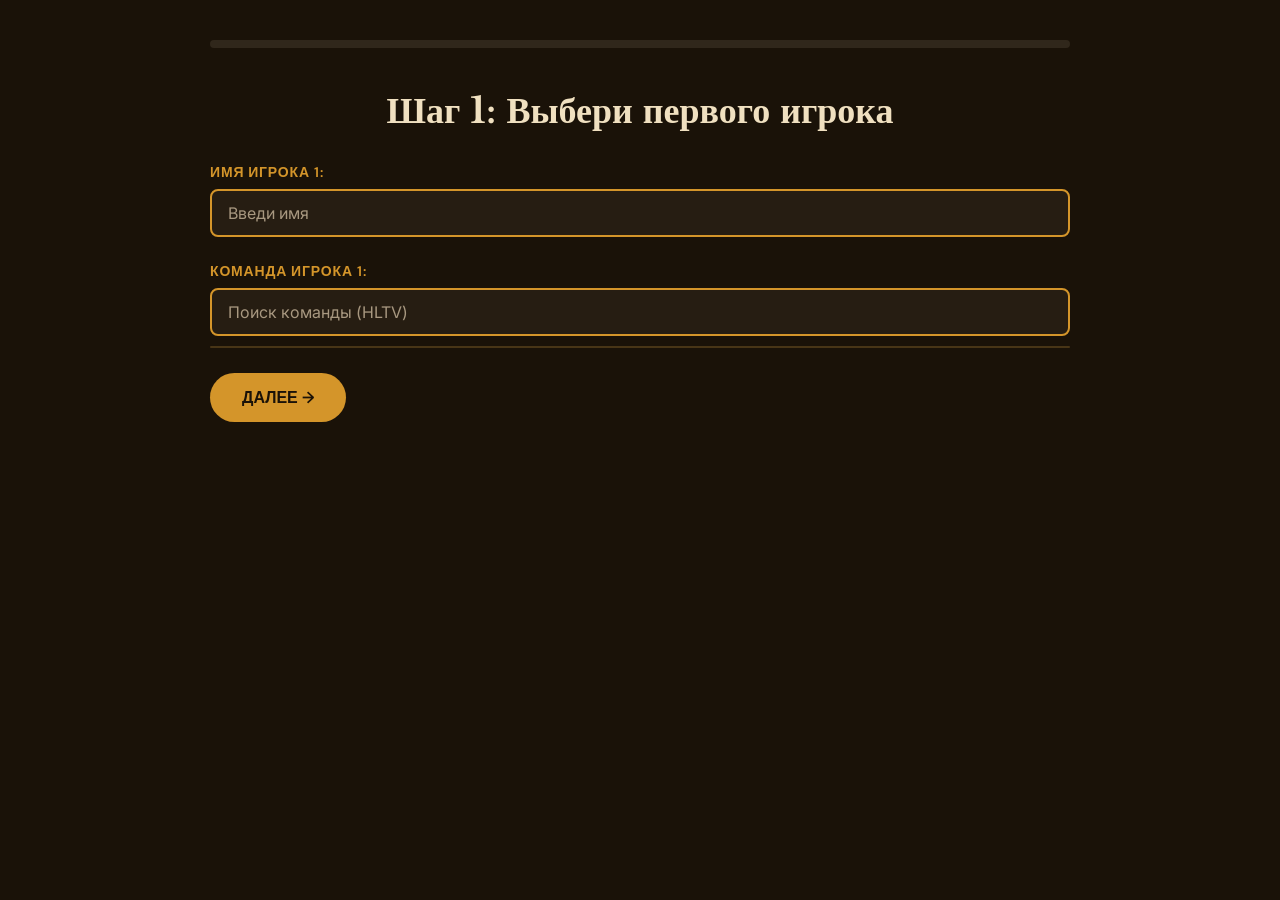
==== wizard.html @ 75209343 "feat: add 4-step wizard with exercises and API configuration" ====
<!DOCTYPE html>
<html lang="ru">
<head>
    <meta charset="UTF-8">
    <meta name="viewport" content="width=device-width, initial-scale=1.0">
    <title>Настройка игры - CS Round Punisher</title>
    <link rel="preconnect" href="https://fonts.googleapis.com">
    <link rel="preconnect" href="https://fonts.gstatic.com" crossorigin>
    <link href="https://fonts.googleapis.com/css2?family=Libre+Baskerville:ital,wght@0,400;0,700;1,400&family=DM+Sans:wght@400;600&family=Inter:wght@400;500;600&display=swap" rel="stylesheet">
    <link rel="stylesheet" href="styles.css">
    <link rel="stylesheet" href="wizard.css">
</head>
<body>
    <div class="wizard-container">
        <!-- Прогресс-бар -->
        <div class="progress-bar">
            <div class="progress-fill" id="progressFill"></div>
        </div>

        <!-- Шаг 1: Игрок 1 -->
        <div class="wizard-step active" id="step1">
            <h2>Шаг 1: Выбери первого игрока</h2>
            <div class="form-group">
                <label for="player1Name">Имя игрока 1:</label>
                <input type="text" id="player1Name" placeholder="Введи имя" class="input-field">
            </div>
            <div class="form-group">
                <label for="player1Team">Команда игрока 1:</label>
                <input type="text" id="player1Team" placeholder="Поиск команды (HLTV)" class="input-field">
                <div id="player1TeamList" class="team-list"></div>
            </div>
            <button class="btn-next" onclick="goToStep(2)">Далее →</button>
        </div>

        <!-- Шаг 2: Игрок 2 -->
        <div class="wizard-step" id="step2">
            <h2>Шаг 2: Выбери второго игрока</h2>
            <div class="form-group">
                <label for="player2Name">Имя игрока 2:</label>
                <input type="text" id="player2Name" placeholder="Введи имя" class="input-field">
            </div>
            <div class="form-group">
                <label for="player2Team">Команда игрока 2:</label>
                <input type="text" id="player2Team" placeholder="Поиск команды (HLTV)" class="input-field">
                <div id="player2TeamList" class="team-list"></div>
            </div>
            <div class="button-group">
                <button class="btn-back" onclick="goToStep(1)">← Назад</button>
                <button class="btn-next" onclick="goToStep(3)">Далее →</button>
            </div>
        </div>

        <!-- Шаг 3: Наказание -->
        <div class="wizard-step" id="step3">
            <h2>Шаг 3: Выбери наказание</h2>
            <p class="step-description">Выбери одно упражнение за каждый проигранный раунд</p>
            
            <div class="exercises-grid">
                <!-- Отжимания -->
                <div class="exercise-card" onclick="selectExercise('pushups')">
                    <img src="https://d2xsxph8kpxj0f.cloudfront.net/310519663669707035/TWJa9x9JvpZZBreTATnPgM/exercise_pushups-DQ98PcDv8WUcwRp5kusWH9.webp" alt="Отжимания">
                    <h3>Отжимания</h3>
                    <div class="exercise-controls">
                        <label>Повторений за раунд:</label>
                        <div class="slider-group">
                            <input type="range" id="pushups-slider" min="1" max="20" value="5" class="slider">
                            <input type="number" id="pushups-input" min="1" max="20" value="5" class="number-input">
                        </div>
                    </div>
                </div>

                <!-- Подтягивания -->
                <div class="exercise-card" onclick="selectExercise('pullups')">
                    <img src="https://d2xsxph8kpxj0f.cloudfront.net/310519663669707035/TWJa9x9JvpZZBreTATnPgM/exercise_pullups-Xoyohq8ZLuxX2Ya9UxwAph.webp" alt="Подтягивания">
                    <h3>Подтягивания</h3>
                    <div class="exercise-controls">
                        <label>Повторений за раунд:</label>
                        <div class="slider-group">
                            <input type="range" id="pullups-slider" min="1" max="20" value="5" class="slider">
                            <input type="number" id="pullups-input" min="1" max="20" value="5" class="number-input">
                        </div>
                    </div>
                </div>

                <!-- Приседания -->
                <div class="exercise-card" onclick="selectExercise('squats')">
                    <img src="https://d2xsxph8kpxj0f.cloudfront.net/310519663669707035/TWJa9x9JvpZZBreTATnPgM/exercise_squats-RGKSCfhqvAFhiJJxQ7dJpw.webp" alt="Приседания">
                    <h3>Приседания</h3>
                    <div class="exercise-controls">
                        <label>Повторений за раунд:</label>
                        <div class="slider-group">
                            <input type="range" id="squats-slider" min="1" max="20" value="5" class="slider">
                            <input type="number" id="squats-input" min="1" max="20" value="5" class="number-input">
                        </div>
                    </div>
                </div>

                <!-- Планка -->
                <div class="exercise-card" onclick="selectExercise('plank')">
                    <img src="https://d2xsxph8kpxj0f.cloudfront.net/310519663669707035/TWJa9x9JvpZZBreTATnPgM/exercise_plank-nMBS6UNFwSrMk5EWHVShjC.webp" alt="Планка">
                    <h3>Планка</h3>
                    <div class="exercise-controls">
                        <label>Секунд за раунд:</label>
                        <div class="slider-group">
                            <input type="range" id="plank-slider" min="10" max="60" value="30" step="5" class="slider">
                            <input type="number" id="plank-input" min="10" max="60" value="30" step="5" class="number-input">
                            <span class="unit">сек</span>
                        </div>
                    </div>
                </div>
            </div>

            <div id="selectedExercise" class="selected-exercise"></div>

            <div class="button-group">
                <button class="btn-back" onclick="goToStep(2)">← Назад</button>
                <button class="btn-next" onclick="goToStep(4)">Далее →</button>
            </div>
        </div>

        <!-- Шаг 4: Матч -->
        <div class="wizard-step" id="step4">
            <h2>Шаг 4: Выбери матч</h2>
            <p class="step-description">Поиск матча между выбранными командами</p>
            
            <div class="matches-container" id="matchesContainer">
                <p class="loading">Загрузка матчей...</p>
            </div>

            <div class="button-group">
                <button class="btn-back" onclick="goToStep(3)">← Назад</button>
                <button class="btn-start" onclick="startGame()">Начать игру 🎮</button>
            </div>
        </div>
    </div>

    <script src="api-config.js"></script>
    <script src="wizard.js"></script>
</body>
</html>
---- styles.css ----
/* Переменные цветов */
:root {
    --bg-dark: #1A1208;
    --text-cream: #F0E0C0;
    --text-gold: #D4952A;
    --text-muted: #A89880;
    --button-cream: #F5F0E8;
}

/* Общие стили */
* {
    margin: 0;
    padding: 0;
    box-sizing: border-box;
}

html, body {
    width: 100%;
    height: 100%;
    font-family: 'Inter', sans-serif;
    background-color: var(--bg-dark);
    color: var(--text-cream);
    overflow-x: hidden;
}

/* Основной контейнер */
.container {
    display: flex;
    min-height: 100vh;
    width: 100%;
}

/* Левая секция - текст */
.left-section {
    flex: 1;
    display: flex;
    flex-direction: column;
    justify-content: center;
    padding: 40px 48px;
    width: 50%;
}

/* Правая секция - изображение */
.right-section {
    flex: 1;
    display: flex;
    align-items: center;
    justify-content: center;
    width: 50%;
    overflow: hidden;
}

.retro-image {
    width: 100%;
    height: 100%;
    object-fit: cover;
}

/* Метка (CS2 · FITNESS DUEL) */
.label {
    font-family: 'DM Sans', sans-serif;
    font-size: 12px;
    font-weight: 600;
    letter-spacing: 0.06em;
    text-transform: uppercase;
    color: var(--text-gold);
    margin-bottom: 20px;
}

/* Заголовок */
.heading {
    font-family: 'Libre Baskerville', serif;
    font-size: 72px;
    font-weight: 700;
    line-height: 1.1;
    margin-bottom: 30px;
    letter-spacing: -0.02em;
}

.text-white {
    color: var(--text-cream);
}

.text-gold {
    color: var(--text-gold);
}

.italic {
    font-style: italic;
    font-weight: 400;
}

/* Описание */
.description {
    font-family: 'Inter', sans-serif;
    font-size: 18px;
    font-weight: 400;
    color: var(--text-muted);
    line-height: 1.6;
    margin-bottom: 40px;
    max-width: 500px;
}

/* CTA кнопка */
.cta-button {
    display: flex;
    align-items: center;
    justify-content: center;
    gap: 12px;
    padding: 16px 32px;
    background-color: var(--button-cream);
    color: var(--bg-dark);
    border: none;
    border-radius: 50px;
    font-family: 'DM Sans', sans-serif;
    font-size: 16px;
    font-weight: 600;
    text-transform: uppercase;
    cursor: pointer;
    width: fit-content;
    transition: all 0.3s ease;
    opacity: 0.85;
    position: relative;
    overflow: hidden;
}

.cta-button:hover {
    opacity: 1;
    transform: scale(1.05);
}

.cta-button svg {
    width: 20px;
    height: 20px;
    transition: transform 0.3s ease;
}

.cta-button:hover svg {
    transform: translateX(4px);
}

/* Блик при наведении */
.cta-button::before {
    content: '';
    position: absolute;
    top: 0;
    left: -100%;
    width: 100%;
    height: 100%;
    background: linear-gradient(90deg, transparent, rgba(255, 255, 255, 0.3), transparent);
    transition: left 0.6s ease;
}

.cta-button:hover::before {
    left: 100%;
}

/* Нижний текст */
.footer-text {
    font-family: 'DM Sans', sans-serif;
    font-size: 12px;
    font-weight: 600;
    letter-spacing: 0.06em;
    text-transform: uppercase;
    color: var(--text-muted);
    margin-top: 40px;
}

/* Адаптивность для планшетов */
@media (max-width: 1024px) {
    .container {
        flex-direction: column;
    }

    .left-section {
        width: 100%;
        padding: 40px 32px;
        justify-content: center;
        min-height: auto;
    }

    .right-section {
        width: 100%;
        height: 400px;
    }

    .heading {
        font-size: 56px;
    }

    .description {
        font-size: 16px;
    }
}

/* Адаптивность для мобильных */
@media (max-width: 768px) {
    .left-section {
        padding: 30px 20px;
    }

    .heading {
        font-size: 48px;
        margin-bottom: 20px;
    }

    .label {
        font-size: 11px;
        margin-bottom: 16px;
    }

    .description {
        font-size: 15px;
        margin-bottom: 30px;
    }

    .cta-button {
        padding: 14px 28px;
        font-size: 14px;
    }

    .footer-text {
        font-size: 11px;
        margin-top: 30px;
    }

    .right-section {
        height: 300px;
    }
}

/* Адаптивность для маленьких мобильных */
@media (max-width: 480px) {
    .left-section {
        padding: 20px 16px;
    }

    .heading {
        font-size: 40px;
        margin-bottom: 16px;
    }

    .label {
        font-size: 10px;
        margin-bottom: 12px;
    }

    .description {
        font-size: 14px;
        margin-bottom: 24px;
        line-height: 1.5;
    }

    .cta-button {
        padding: 12px 24px;
        font-size: 13px;
        gap: 8px;
    }

    .cta-button svg {
        width: 18px;
        height: 18px;
    }

    .footer-text {
        font-size: 10px;
        margin-top: 24px;
    }

    .right-section {
        height: 250px;
    }
}
---- wizard.css ----
/* Контейнер мастера */
.wizard-container {
    min-height: 100vh;
    background-color: var(--bg-dark);
    padding: 40px 20px;
    max-width: 900px;
    margin: 0 auto;
}

/* Прогресс-бар */
.progress-bar {
    width: 100%;
    height: 8px;
    background-color: rgba(240, 224, 192, 0.1);
    border-radius: 10px;
    margin-bottom: 40px;
    overflow: hidden;
}

.progress-fill {
    height: 100%;
    background: linear-gradient(90deg, var(--text-gold), var(--text-gold));
    width: 0%;
    transition: width 0.3s ease;
    border-radius: 10px;
}

/* Шаг мастера */
.wizard-step {
    display: none;
    animation: fadeIn 0.3s ease;
}

.wizard-step.active {
    display: block;
}

@keyframes fadeIn {
    from {
        opacity: 0;
        transform: translateY(10px);
    }
    to {
        opacity: 1;
        transform: translateY(0);
    }
}

.wizard-step h2 {
    font-family: 'Libre Baskerville', serif;
    font-size: 36px;
    font-weight: 700;
    color: var(--text-cream);
    margin-bottom: 30px;
    text-align: center;
}

.step-description {
    font-family: 'Inter', sans-serif;
    font-size: 16px;
    color: var(--text-muted);
    text-align: center;
    margin-bottom: 30px;
}

/* Форма */
.form-group {
    margin-bottom: 25px;
}

.form-group label {
    display: block;
    font-family: 'DM Sans', sans-serif;
    font-size: 14px;
    font-weight: 600;
    text-transform: uppercase;
    letter-spacing: 0.06em;
    color: var(--text-gold);
    margin-bottom: 8px;
}

.input-field {
    width: 100%;
    padding: 12px 16px;
    background-color: rgba(240, 224, 192, 0.05);
    border: 2px solid var(--text-gold);
    border-radius: 8px;
    font-family: 'Inter', sans-serif;
    font-size: 16px;
    color: var(--text-cream);
    transition: all 0.3s ease;
}

.input-field:focus {
    outline: none;
    background-color: rgba(240, 224, 192, 0.1);
    border-color: var(--text-cream);
    box-shadow: 0 0 10px rgba(212, 149, 42, 0.3);
}

.input-field::placeholder {
    color: var(--text-muted);
}

/* Список команд */
.team-list {
    margin-top: 10px;
    max-height: 200px;
    overflow-y: auto;
    background-color: rgba(240, 224, 192, 0.05);
    border-radius: 8px;
    border: 1px solid rgba(212, 149, 42, 0.2);
}

.team-item {
    padding: 10px 12px;
    cursor: pointer;
    border-bottom: 1px solid rgba(212, 149, 42, 0.1);
    font-family: 'Inter', sans-serif;
    font-size: 14px;
    color: var(--text-cream);
    transition: background-color 0.2s ease;
}

.team-item:hover {
    background-color: rgba(212, 149, 42, 0.2);
}

.team-item:last-child {
    border-bottom: none;
}

/* Сетка упражнений */
.exercises-grid {
    display: grid;
    grid-template-columns: repeat(auto-fit, minmax(200px, 1fr));
    gap: 20px;
    margin-bottom: 30px;
}

.exercise-card {
    background-color: rgba(240, 224, 192, 0.05);
    border: 3px solid var(--text-gold);
    border-radius: 12px;
    padding: 20px;
    cursor: pointer;
    transition: all 0.3s ease;
    text-align: center;
}

.exercise-card:hover {
    background-color: rgba(212, 149, 42, 0.15);
    transform: translateY(-5px);
}

.exercise-card.selected {
    background-color: rgba(212, 149, 42, 0.2);
    border-color: var(--text-cream);
    box-shadow: 0 0 20px rgba(212, 149, 42, 0.4);
}

.exercise-card img {
    width: 100%;
    height: 120px;
    object-fit: contain;
    margin-bottom: 12px;
}

.exercise-card h3 {
    font-family: 'DM Sans', sans-serif;
    font-size: 16px;
    font-weight: 600;
    color: var(--text-cream);
    margin-bottom: 15px;
    text-transform: uppercase;
}

.exercise-controls {
    display: none;
}

.exercise-card.selected .exercise-controls {
    display: block;
}

.exercise-controls label {
    font-family: 'Inter', sans-serif;
    font-size: 12px;
    font-weight: 500;
    color: var(--text-muted);
    text-transform: none;
    letter-spacing: normal;
    margin-bottom: 8px;
}

.slider-group {
    display: flex;
    gap: 8px;
    align-items: center;
}

.slider {
    flex: 1;
    height: 6px;
    border-radius: 3px;
    background: linear-gradient(90deg, var(--text-gold), var(--text-gold));
    outline: none;
    -webkit-appearance: none;
    appearance: none;
}

.slider::-webkit-slider-thumb {
    -webkit-appearance: none;
    appearance: none;
    width: 18px;
    height: 18px;
    border-radius: 50%;
    background: var(--text-gold);
    cursor: pointer;
    transition: all 0.2s ease;
}

.slider::-webkit-slider-thumb:hover {
    transform: scale(1.2);
}

.slider::-moz-range-thumb {
    width: 18px;
    height: 18px;
    border-radius: 50%;
    background: var(--text-gold);
    cursor: pointer;
    border: none;
    transition: all 0.2s ease;
}

.slider::-moz-range-thumb:hover {
    transform: scale(1.2);
}

.number-input {
    width: 50px;
    padding: 6px 8px;
    background-color: rgba(240, 224, 192, 0.1);
    border: 1px solid var(--text-gold);
    border-radius: 4px;
    font-family: 'Inter', sans-serif;
    font-size: 14px;
    color: var(--text-cream);
    text-align: center;
}

.number-input:focus {
    outline: none;
    background-color: rgba(240, 224, 192, 0.15);
}

.unit {
    font-family: 'Inter', sans-serif;
    font-size: 12px;
    color: var(--text-muted);
}

/* Выбранное упражнение */
.selected-exercise {
    text-align: center;
    padding: 20px;
    background-color: rgba(212, 149, 42, 0.1);
    border: 2px solid var(--text-gold);
    border-radius: 8px;
    margin-bottom: 30px;
    font-family: 'Inter', sans-serif;
    color: var(--text-cream);
    min-height: 50px;
    display: flex;
    align-items: center;
    justify-content: center;
}

/* Матчи */
.matches-container {
    display: grid;
    grid-template-columns: repeat(auto-fill, minmax(250px, 1fr));
    gap: 20px;
    margin-bottom: 30px;
}

.match-card {
    background-color: rgba(240, 224, 192, 0.05);
    border: 2px solid var(--text-gold);
    border-radius: 12px;
    padding: 20px;
    cursor: pointer;
    transition: all 0.3s ease;
}

.match-card:hover {
    background-color: rgba(212, 149, 42, 0.15);
    transform: translateY(-5px);
}

.match-card h3 {
    font-family: 'DM Sans', sans-serif;
    font-size: 14px;
    font-weight: 600;
    color: var(--text-gold);
    text-transform: uppercase;
    margin-bottom: 10px;
}

.match-teams {
    font-family: 'Libre Baskerville', serif;
    font-size: 18px;
    font-weight: 700;
    color: var(--text-cream);
    margin-bottom: 10px;
}

.match-status {
    font-family: 'Inter', sans-serif;
    font-size: 12px;
    color: var(--text-muted);
    margin-bottom: 10px;
}

.match-timer {
    font-family: 'DM Sans', sans-serif;
    font-size: 14px;
    font-weight: 600;
    color: var(--text-gold);
}

.loading {
    text-align: center;
    font-family: 'Inter', sans-serif;
    color: var(--text-muted);
    padding: 40px;
}

/* Кнопки */
.button-group {
    display: flex;
    gap: 15px;
    justify-content: center;
    margin-top: 30px;
}

.btn-next,
.btn-back,
.btn-start {
    padding: 14px 32px;
    font-family: 'DM Sans', sans-serif;
    font-size: 16px;
    font-weight: 600;
    text-transform: uppercase;
    border: none;
    border-radius: 50px;
    cursor: pointer;
    transition: all 0.3s ease;
}

.btn-next,
.btn-start {
    background-color: var(--text-gold);
    color: var(--bg-dark);
    flex: 1;
}

.btn-next:hover,
.btn-start:hover {
    background-color: var(--text-cream);
    transform: scale(1.05);
}

.btn-back {
    background-color: transparent;
    color: var(--text-gold);
    border: 2px solid var(--text-gold);
    flex: 1;
}

.btn-back:hover {
    background-color: rgba(212, 149, 42, 0.1);
    border-color: var(--text-cream);
    color: var(--text-cream);
}

/* Адаптивность */
@media (max-width: 768px) {
    .wizard-container {
        padding: 20px 16px;
    }

    .wizard-step h2 {
        font-size: 28px;
        margin-bottom: 20px;
    }

    .exercises-grid {
        grid-template-columns: repeat(auto-fit, minmax(150px, 1fr));
        gap: 15px;
    }

    .exercise-card {
        padding: 15px;
    }

    .button-group {
        flex-direction: column;
    }

    .btn-next,
    .btn-back,
    .btn-start {
        width: 100%;
    }
}

@media (max-width: 480px) {
    .wizard-container {
        padding: 16px 12px;
    }

    .wizard-step h2 {
        font-size: 24px;
        margin-bottom: 16px;
    }

    .exercises-grid {
        grid-template-columns: 1fr;
    }

    .matches-container {
        grid-template-columns: 1fr;
    }
}
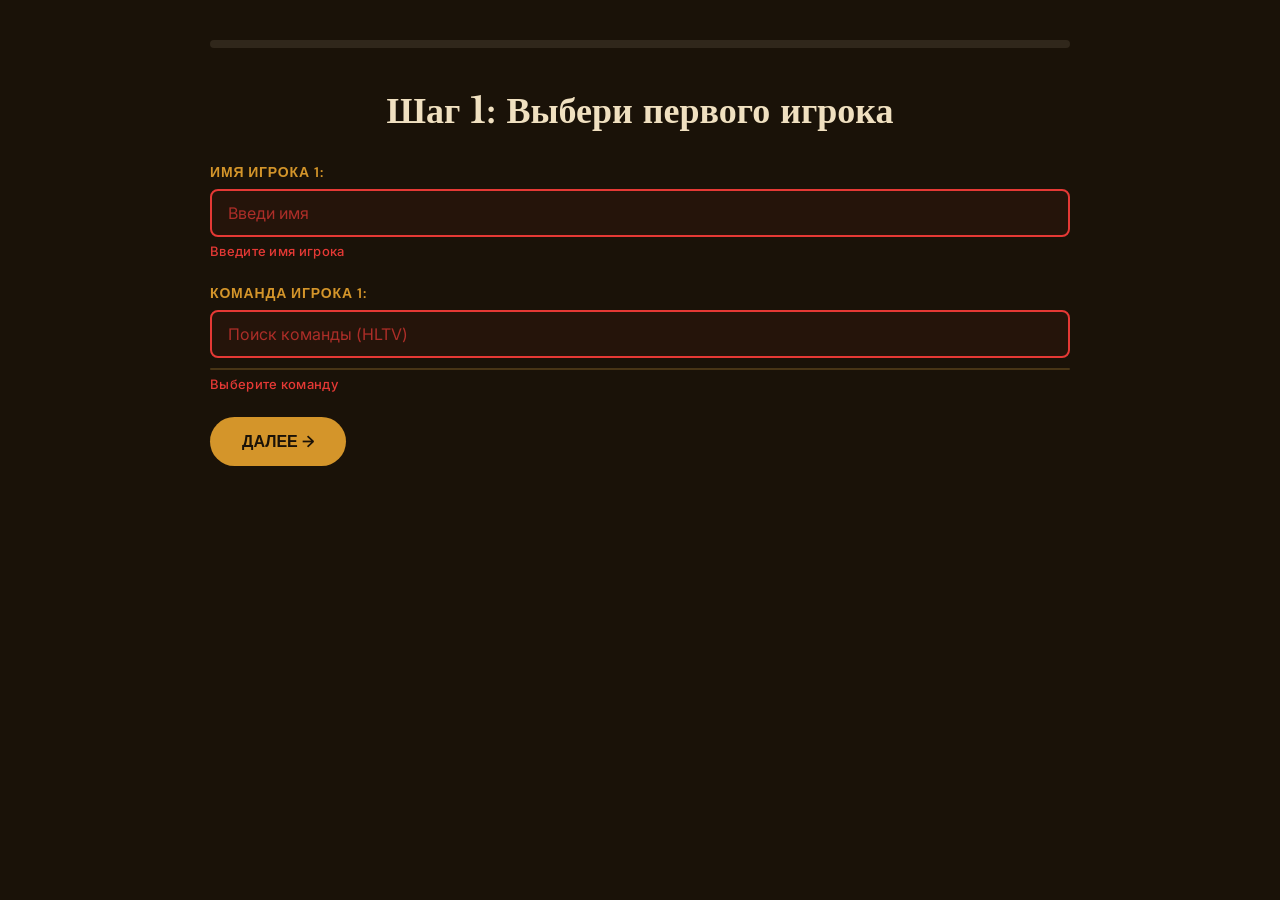
==== commit fc3a6edd: "fix: step 1 validation, remove input field from step 3, display slider value above" ====
--- a/wizard.html
+++ b/wizard.html
@@ -58,59 +58,54 @@
             <div class="exercises-grid">
                 <!-- Отжимания -->
                 <div class="exercise-card" onclick="selectExercise('pushups')">
-                    <img src="https://d2xsxph8kpxj0f.cloudfront.net/310519663669707035/TWJa9x9JvpZZBreTATnPgM/exercise_pushups-DQ98PcDv8WUcwRp5kusWH9.webp" alt="Отжимания">
+                    <img src="https://d2xsxph8kpxj0f.cloudfront.net/310519663669707035/TWJa9x9JvpZZBreTATnPgM/exercise_pushups_gamer-aQQaGHtcqaERfTdz4pqK44.webp" alt="Отжимания">
                     <h3>Отжимания</h3>
                     <div class="exercise-controls">
-                        <label>Повторений за раунд:</label>
                         <div class="slider-group">
+                            <span class="slider-value" id="pushups-value">5</span>
                             <input type="range" id="pushups-slider" min="1" max="20" value="5" class="slider">
-                            <input type="number" id="pushups-input" min="1" max="20" value="5" class="number-input">
                         </div>
                     </div>
                 </div>
 
                 <!-- Подтягивания -->
                 <div class="exercise-card" onclick="selectExercise('pullups')">
-                    <img src="https://d2xsxph8kpxj0f.cloudfront.net/310519663669707035/TWJa9x9JvpZZBreTATnPgM/exercise_pullups-Xoyohq8ZLuxX2Ya9UxwAph.webp" alt="Подтягивания">
+                    <img src="https://d2xsxph8kpxj0f.cloudfront.net/310519663669707035/TWJa9x9JvpZZBreTATnPgM/exercise_pullups_gamer-gKJwpcjwW76JsmWhk9mGFq.webp" alt="Подтягивания">
                     <h3>Подтягивания</h3>
                     <div class="exercise-controls">
-                        <label>Повторений за раунд:</label>
                         <div class="slider-group">
+                            <span class="slider-value" id="pullups-value">5</span>
                             <input type="range" id="pullups-slider" min="1" max="20" value="5" class="slider">
-                            <input type="number" id="pullups-input" min="1" max="20" value="5" class="number-input">
                         </div>
                     </div>
                 </div>
 
                 <!-- Приседания -->
                 <div class="exercise-card" onclick="selectExercise('squats')">
-                    <img src="https://d2xsxph8kpxj0f.cloudfront.net/310519663669707035/TWJa9x9JvpZZBreTATnPgM/exercise_squats-RGKSCfhqvAFhiJJxQ7dJpw.webp" alt="Приседания">
+                    <img src="https://d2xsxph8kpxj0f.cloudfront.net/310519663669707035/TWJa9x9JvpZZBreTATnPgM/exercise_squats_gamer-L8jawZKGDcFUuuM6Jrobu2.webp" alt="Приседания">
                     <h3>Приседания</h3>
                     <div class="exercise-controls">
-                        <label>Повторений за раунд:</label>
                         <div class="slider-group">
+                            <span class="slider-value" id="squats-value">5</span>
                             <input type="range" id="squats-slider" min="1" max="20" value="5" class="slider">
-                            <input type="number" id="squats-input" min="1" max="20" value="5" class="number-input">
                         </div>
                     </div>
                 </div>
 
                 <!-- Планка -->
                 <div class="exercise-card" onclick="selectExercise('plank')">
-                    <img src="https://d2xsxph8kpxj0f.cloudfront.net/310519663669707035/TWJa9x9JvpZZBreTATnPgM/exercise_plank-nMBS6UNFwSrMk5EWHVShjC.webp" alt="Планка">
+                    <img src="https://d2xsxph8kpxj0f.cloudfront.net/310519663669707035/TWJa9x9JvpZZBreTATnPgM/exercise_plank_gamer-epXvGoiRqkYLUgfwfFhwyv.webp" alt="Планка">
                     <h3>Планка</h3>
                     <div class="exercise-controls">
-                        <label>Секунд за раунд:</label>
                         <div class="slider-group">
+                            <span class="slider-value" id="plank-value">30<span class="unit">сек</span></span>
                             <input type="range" id="plank-slider" min="10" max="60" value="30" step="5" class="slider">
-                            <input type="number" id="plank-input" min="10" max="60" value="30" step="5" class="number-input">
-                            <span class="unit">сек</span>
                         </div>
                     </div>
                 </div>
             </div>
 
-            <div id="selectedExercise" class="selected-exercise"></div>
+
 
             <div class="button-group">
                 <button class="btn-back" onclick="goToStep(2)">← Назад</button>
--- a/wizard.css
+++ b/wizard.css
@@ -161,11 +161,31 @@
 
 .exercise-card img {
     width: 100%;
-    height: 120px;
+    height: 180px;
     object-fit: contain;
     margin-bottom: 12px;
 }
 
+/* Стили для ошибок валидации */
+.field-error {
+    color: #E53935;
+    font-size: 13px;
+    margin-top: 6px;
+    display: none;
+    font-weight: 500;
+    letter-spacing: 0.3px;
+}
+
+.input-error {
+    border-color: #E53935 !important;
+    background-color: rgba(229, 57, 53, 0.05) !important;
+}
+
+.input-error::placeholder {
+    color: #E53935;
+    opacity: 0.7;
+}
+
 .exercise-card h3 {
     font-family: 'DM Sans', sans-serif;
     font-size: 16px;
@@ -181,16 +201,6 @@
 
 .exercise-card.selected .exercise-controls {
     display: block;
-}
-
-.exercise-controls label {
-    font-family: 'Inter', sans-serif;
-    font-size: 12px;
-    font-weight: 500;
-    color: var(--text-muted);
-    text-transform: none;
-    letter-spacing: normal;
-    margin-bottom: 8px;
 }
 
 .slider-group {
@@ -238,43 +248,22 @@
     transform: scale(1.2);
 }
 
-.number-input {
-    width: 50px;
-    padding: 6px 8px;
-    background-color: rgba(240, 224, 192, 0.1);
-    border: 1px solid var(--text-gold);
-    border-radius: 4px;
-    font-family: 'Inter', sans-serif;
-    font-size: 14px;
-    color: var(--text-cream);
+.slider-value {
+    display: block;
     text-align: center;
-}
-
-.number-input:focus {
-    outline: none;
-    background-color: rgba(240, 224, 192, 0.15);
+    font-size: 18px;
+    font-weight: 600;
+    color: var(--text-gold);
+    margin-bottom: 8px;
+    min-height: 24px;
+    font-family: 'DM Sans', sans-serif;
 }
 
 .unit {
     font-family: 'Inter', sans-serif;
     font-size: 12px;
-    color: var(--text-muted);
-}
-
-/* Выбранное упражнение */
-.selected-exercise {
-    text-align: center;
-    padding: 20px;
-    background-color: rgba(212, 149, 42, 0.1);
-    border: 2px solid var(--text-gold);
-    border-radius: 8px;
-    margin-bottom: 30px;
-    font-family: 'Inter', sans-serif;
-    color: var(--text-cream);
-    min-height: 50px;
-    display: flex;
-    align-items: center;
-    justify-content: center;
+    color: var(--text-gold);
+    margin-left: 4px;
 }
 
 /* Матчи */
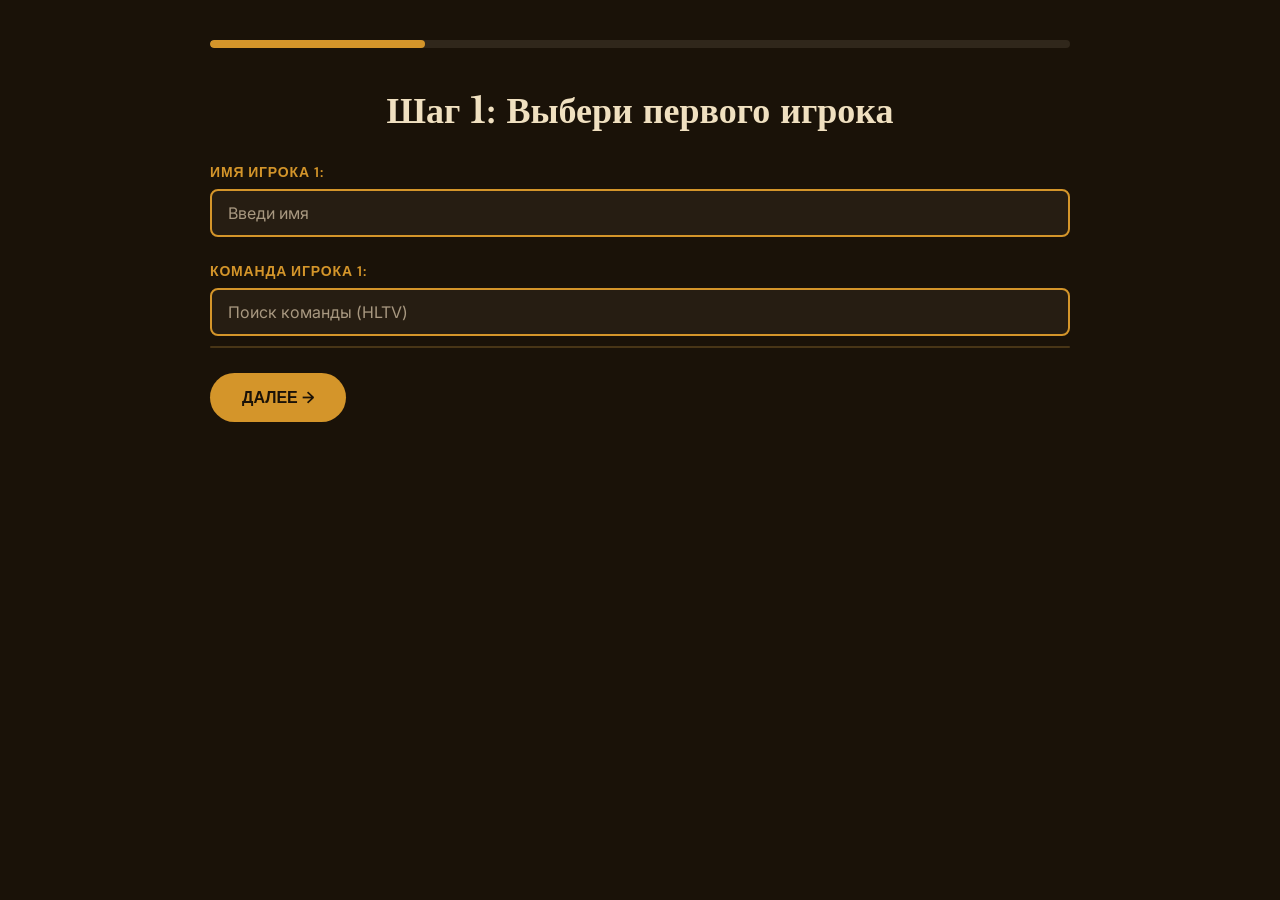
==== commit 894264af: "Title: Fix wizard validation and improve exercise selection UI Key features implemented: - Added .gi" ====
--- a/wizard.html
+++ b/wizard.html
@@ -61,10 +61,8 @@
                     <img src="https://d2xsxph8kpxj0f.cloudfront.net/310519663669707035/TWJa9x9JvpZZBreTATnPgM/exercise_pushups_gamer-aQQaGHtcqaERfTdz4pqK44.webp" alt="Отжимания">
                     <h3>Отжимания</h3>
                     <div class="exercise-controls">
-                        <div class="slider-group">
-                            <span class="slider-value" id="pushups-value">5</span>
-                            <input type="range" id="pushups-slider" min="1" max="20" value="5" class="slider">
-                        </div>
+                        <span class="slider-value" id="pushups-value">5</span>
+                        <input type="range" id="pushups-slider" min="1" max="20" value="5" class="slider">
                     </div>
                 </div>
 
@@ -73,10 +71,8 @@
                     <img src="https://d2xsxph8kpxj0f.cloudfront.net/310519663669707035/TWJa9x9JvpZZBreTATnPgM/exercise_pullups_gamer-gKJwpcjwW76JsmWhk9mGFq.webp" alt="Подтягивания">
                     <h3>Подтягивания</h3>
                     <div class="exercise-controls">
-                        <div class="slider-group">
-                            <span class="slider-value" id="pullups-value">5</span>
-                            <input type="range" id="pullups-slider" min="1" max="20" value="5" class="slider">
-                        </div>
+                        <span class="slider-value" id="pullups-value">5</span>
+                        <input type="range" id="pullups-slider" min="1" max="20" value="5" class="slider">
                     </div>
                 </div>
 
@@ -85,10 +81,8 @@
                     <img src="https://d2xsxph8kpxj0f.cloudfront.net/310519663669707035/TWJa9x9JvpZZBreTATnPgM/exercise_squats_gamer-L8jawZKGDcFUuuM6Jrobu2.webp" alt="Приседания">
                     <h3>Приседания</h3>
                     <div class="exercise-controls">
-                        <div class="slider-group">
-                            <span class="slider-value" id="squats-value">5</span>
-                            <input type="range" id="squats-slider" min="1" max="20" value="5" class="slider">
-                        </div>
+                        <span class="slider-value" id="squats-value">5</span>
+                        <input type="range" id="squats-slider" min="1" max="20" value="5" class="slider">
                     </div>
                 </div>
 
@@ -97,10 +91,8 @@
                     <img src="https://d2xsxph8kpxj0f.cloudfront.net/310519663669707035/TWJa9x9JvpZZBreTATnPgM/exercise_plank_gamer-epXvGoiRqkYLUgfwfFhwyv.webp" alt="Планка">
                     <h3>Планка</h3>
                     <div class="exercise-controls">
-                        <div class="slider-group">
-                            <span class="slider-value" id="plank-value">30<span class="unit">сек</span></span>
-                            <input type="range" id="plank-slider" min="10" max="60" value="30" step="5" class="slider">
-                        </div>
+                        <span class="slider-value" id="plank-value">30<span class="unit">сек</span></span>
+                        <input type="range" id="plank-slider" min="10" max="60" value="30" step="5" class="slider">
                     </div>
                 </div>
             </div>
--- a/wizard.css
+++ b/wizard.css
@@ -159,6 +159,10 @@
     box-shadow: 0 0 20px rgba(212, 149, 42, 0.4);
 }
 
+.exercise-card {
+    min-height: 300px;
+}
+
 .exercise-card img {
     width: 100%;
     height: 180px;
@@ -203,20 +207,26 @@
     display: block;
 }
 
-.slider-group {
-    display: flex;
-    gap: 8px;
-    align-items: center;
+.slider-value {
+    display: block;
+    text-align: center;
+    font-size: 18px;
+    font-weight: 600;
+    color: var(--text-gold);
+    margin-bottom: 8px;
+    min-height: 24px;
+    font-family: 'DM Sans', sans-serif;
 }
 
 .slider {
-    flex: 1;
+    width: 100%;
     height: 6px;
     border-radius: 3px;
     background: linear-gradient(90deg, var(--text-gold), var(--text-gold));
     outline: none;
     -webkit-appearance: none;
     appearance: none;
+    cursor: pointer;
 }
 
 .slider::-webkit-slider-thumb {
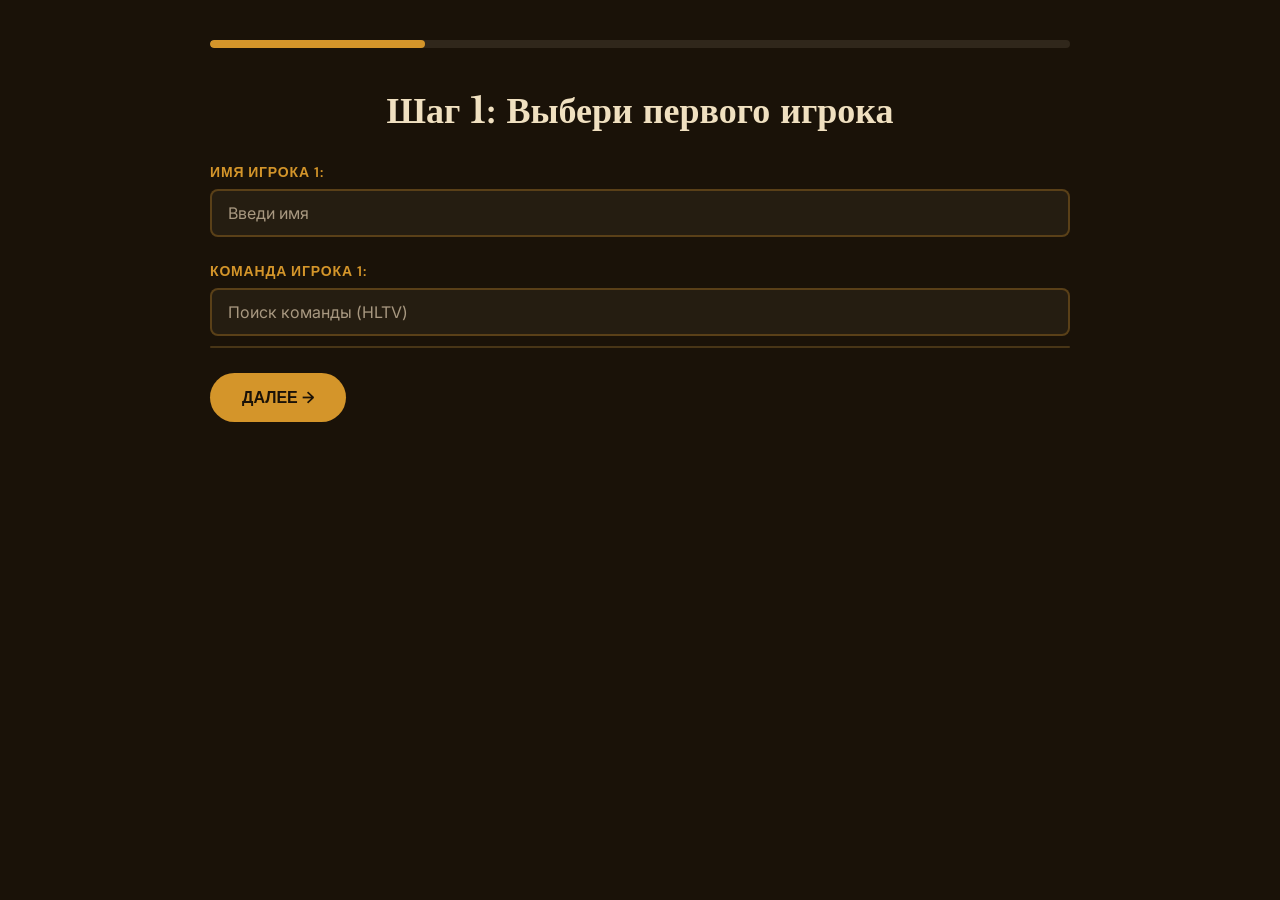
==== commit 4fa67258: "update branch" ====
--- a/wizard.html
+++ b/wizard.html
@@ -61,8 +61,8 @@
                     <img src="https://d2xsxph8kpxj0f.cloudfront.net/310519663669707035/TWJa9x9JvpZZBreTATnPgM/exercise_pushups_gamer-aQQaGHtcqaERfTdz4pqK44.webp" alt="Отжимания">
                     <h3>Отжимания</h3>
                     <div class="exercise-controls">
+                        <input type="range" id="pushups-slider" min="1" max="20" value="5" class="slider">
                         <span class="slider-value" id="pushups-value">5</span>
-                        <input type="range" id="pushups-slider" min="1" max="20" value="5" class="slider">
                     </div>
                 </div>
 
@@ -71,8 +71,8 @@
                     <img src="https://d2xsxph8kpxj0f.cloudfront.net/310519663669707035/TWJa9x9JvpZZBreTATnPgM/exercise_pullups_gamer-gKJwpcjwW76JsmWhk9mGFq.webp" alt="Подтягивания">
                     <h3>Подтягивания</h3>
                     <div class="exercise-controls">
+                        <input type="range" id="pullups-slider" min="1" max="20" value="5" class="slider">
                         <span class="slider-value" id="pullups-value">5</span>
-                        <input type="range" id="pullups-slider" min="1" max="20" value="5" class="slider">
                     </div>
                 </div>
 
@@ -81,8 +81,8 @@
                     <img src="https://d2xsxph8kpxj0f.cloudfront.net/310519663669707035/TWJa9x9JvpZZBreTATnPgM/exercise_squats_gamer-L8jawZKGDcFUuuM6Jrobu2.webp" alt="Приседания">
                     <h3>Приседания</h3>
                     <div class="exercise-controls">
+                        <input type="range" id="squats-slider" min="1" max="20" value="5" class="slider">
                         <span class="slider-value" id="squats-value">5</span>
-                        <input type="range" id="squats-slider" min="1" max="20" value="5" class="slider">
                     </div>
                 </div>
 
@@ -91,8 +91,8 @@
                     <img src="https://d2xsxph8kpxj0f.cloudfront.net/310519663669707035/TWJa9x9JvpZZBreTATnPgM/exercise_plank_gamer-epXvGoiRqkYLUgfwfFhwyv.webp" alt="Планка">
                     <h3>Планка</h3>
                     <div class="exercise-controls">
+                        <input type="range" id="plank-slider" min="10" max="60" value="30" step="5" class="slider">
                         <span class="slider-value" id="plank-value">30<span class="unit">сек</span></span>
-                        <input type="range" id="plank-slider" min="10" max="60" value="30" step="5" class="slider">
                     </div>
                 </div>
             </div>
--- a/styles.css
+++ b/styles.css
@@ -26,8 +26,10 @@
 /* Основной контейнер */
 .container {
     display: flex;
-    min-height: 100vh;
+    height: 100vh;
     width: 100%;
+    max-width: 1400px;
+    margin: 0 auto;
 }
 
 /* Левая секция - текст */
@@ -37,7 +39,7 @@
     flex-direction: column;
     justify-content: center;
     padding: 40px 48px;
-    width: 50%;
+    width: 55%;
 }
 
 /* Правая секция - изображение */
@@ -46,14 +48,17 @@
     display: flex;
     align-items: center;
     justify-content: center;
-    width: 50%;
+    width: 45%;
+    padding: 20px;
     overflow: hidden;
 }
 
 .retro-image {
-    width: 100%;
-    height: 100%;
-    object-fit: cover;
+    max-width: 100%;
+    max-height: 85vh;
+    width: auto;
+    height: auto;
+    object-fit: contain;
 }
 
 /* Метка (CS2 · FITNESS DUEL) */
@@ -170,6 +175,8 @@
 @media (max-width: 1024px) {
     .container {
         flex-direction: column;
+        height: auto;
+        min-height: 100vh;
     }
 
     .left-section {
@@ -181,7 +188,13 @@
 
     .right-section {
         width: 100%;
-        height: 400px;
+        height: auto;
+        max-height: 50vh;
+        padding: 20px;
+    }
+
+    .retro-image {
+        max-height: 60vh;
     }
 
     .heading {
@@ -225,7 +238,13 @@
     }
 
     .right-section {
-        height: 300px;
+        height: auto;
+        max-height: 40vh;
+        padding: 15px;
+    }
+
+    .retro-image {
+        max-height: 50vh;
     }
 }
 
@@ -268,6 +287,12 @@
     }
 
     .right-section {
-        height: 250px;
-    }
-}
+        height: auto;
+        max-height: 35vh;
+        padding: 10px;
+    }
+
+    .retro-image {
+        max-height: 45vh;
+    }
+}
--- a/wizard.css
+++ b/wizard.css
@@ -83,7 +83,7 @@
     width: 100%;
     padding: 12px 16px;
     background-color: rgba(240, 224, 192, 0.05);
-    border: 2px solid var(--text-gold);
+    border: 2px solid rgba(212, 149, 42, 0.3);
     border-radius: 8px;
     font-family: 'Inter', sans-serif;
     font-size: 16px;
@@ -94,8 +94,12 @@
 .input-field:focus {
     outline: none;
     background-color: rgba(240, 224, 192, 0.1);
-    border-color: var(--text-cream);
+    border-color: var(--text-gold);
     box-shadow: 0 0 10px rgba(212, 149, 42, 0.3);
+}
+
+.input-field:focus-visible {
+    outline: none;
 }
 
 .input-field::placeholder {
@@ -146,6 +150,13 @@
     cursor: pointer;
     transition: all 0.3s ease;
     text-align: center;
+    min-height: 320px;
+    display: flex;
+    flex-direction: column;
+}
+
+.exercise-card:focus-visible {
+    outline: none;
 }
 
 .exercise-card:hover {
@@ -157,10 +168,6 @@
     background-color: rgba(212, 149, 42, 0.2);
     border-color: var(--text-cream);
     box-shadow: 0 0 20px rgba(212, 149, 42, 0.4);
-}
-
-.exercise-card {
-    min-height: 300px;
 }
 
 .exercise-card img {
@@ -168,6 +175,17 @@
     height: 180px;
     object-fit: contain;
     margin-bottom: 12px;
+    flex-shrink: 0;
+}
+
+.exercise-card h3 {
+    font-family: 'DM Sans', sans-serif;
+    font-size: 16px;
+    font-weight: 600;
+    color: var(--text-cream);
+    margin-bottom: 12px;
+    text-transform: uppercase;
+    flex-shrink: 0;
 }
 
 /* Стили для ошибок валидации */
@@ -190,6 +208,15 @@
     opacity: 0.7;
 }
 
+/* Убираем стандартные стили фокуса для всех интерактивных элементов */
+*:focus {
+    outline: none;
+}
+
+*:focus-visible {
+    outline: none;
+}
+
 .exercise-card h3 {
     font-family: 'DM Sans', sans-serif;
     font-size: 16px;
@@ -201,6 +228,7 @@
 
 .exercise-controls {
     display: none;
+    margin-top: auto;
 }
 
 .exercise-card.selected .exercise-controls {
@@ -293,6 +321,10 @@
     transition: all 0.3s ease;
 }
 
+.match-card:focus-visible {
+    outline: none;
+}
+
 .match-card:hover {
     background-color: rgba(212, 149, 42, 0.15);
     transform: translateY(-5px);
@@ -358,6 +390,12 @@
     transition: all 0.3s ease;
 }
 
+.btn-next:focus-visible,
+.btn-back:focus-visible,
+.btn-start:focus-visible {
+    outline: none;
+}
+
 .btn-next,
 .btn-start {
     background-color: var(--text-gold);
@@ -369,6 +407,7 @@
 .btn-start:hover {
     background-color: var(--text-cream);
     transform: scale(1.05);
+    outline: none;
 }
 
 .btn-back {
@@ -382,6 +421,11 @@
     background-color: rgba(212, 149, 42, 0.1);
     border-color: var(--text-cream);
     color: var(--text-cream);
+    outline: none;
+}
+
+.btn-back:focus-visible {
+    outline: none;
 }
 
 /* Адаптивность */
